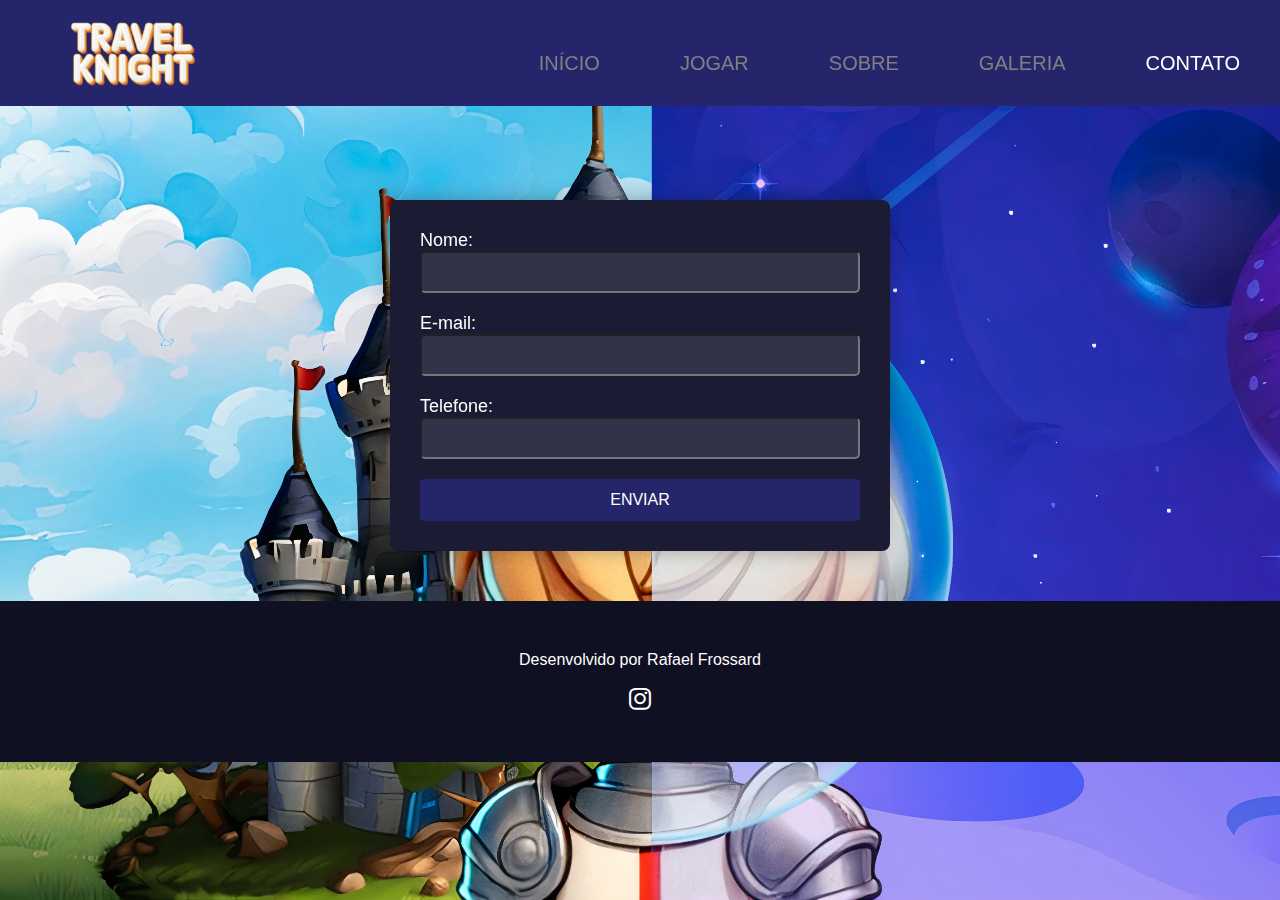
==== contato.html @ 536124c9 "alguns ajustes" ====
<!DOCTYPE html>
<html lang="pt-br">
  <head>
    <meta charset="UTF-8" />
    <meta name="viewport" content="width=device-width, initial-scale=1.0" />
    <title>Travel Knight - Contato</title>
    <link rel="icon" href="imagens/icon.PNG" />
    <link rel="stylesheet" href="css/style.css" />
    <link rel="stylesheet" href="css/all.min.css" />
    <link rel="stylesheet" href="css/all.css" />
    <link
      rel="stylesheet"
      href="https://cdnjs.cloudflare.com/ajax/libs/font-awesome/6.5.0/css/all.min.css"
    />
    <link href="https://unpkg.com/aos@2.3.1/dist/aos.css" rel="stylesheet" />
  </head>
  <body>
    <header>
      <img
        src="imagens/logo.png"
        alt="logo"
        class="logo"
        data-aos="zoom-in"
        data-aos-duration="1000"
      />
      <a href="javascript:mostrarmenu()" title="Menu" class="botao-nav">
        <i class="fa-solid fa-bars"></i>
      </a>
      <nav data-aos="fade-right" data-aos-duration="1000">
        <div class="col">
          <a href="index.html" title="home">Início</a>
        </div>
        <div class="col">
          <a href="jogar.html" title="jogar">jogar</a>
        </div>
        <div class="col">
          <a href="sobre.html" title="sobre">Sobre</a>
        </div>
        <div class="col">
          <a href="galeria.html" title="galeria">galeria</a>
        </div>
        <div class="col">
          <a href="contato.html" title="contato" style="color: white"
            >Contato</a
          >
        </div>
      </nav>
    </header>
    <main class="main-contato">
      <section class="section-contato">
        <form id="form" data-aos="fade-up" data-aos-duration="1200">
          <label>Nome:</label> <br />
          <input type="text" id="nome" /> <br />
          <label>E-mail:</label> <br />
          <input type="email" id="email" /> <br />
          <label>Telefone:</label> <br />
          <input type="text" id="telefone" /> <br />
          <button type="button" id="botao">Enviar</button>
        </form>
      </section>
    </main>
    <footer
      class="footer-contato"
      data-aos="fade-down"
      data-aos-duration="1000"
    >
      <p>Desenvolvido por Rafael Frossard</p>
      <br />
      <a href="https://www.instagram.com/rafaelpnf/" title="instagram"
        ><i class="fa-brands fa-instagram"></i
      ></a>
    </footer>
    <script src="https://code.jquery.com/jquery-3.6.0.min.js"></script>
    <script>
      function mostrarmenu() {
        $("header nav").toggle(".esconder");
      }
    </script>
    <script>
      document.getElementById("botao").onclick = function () {
        var nome = document.getElementById("nome").value;
        var email = document.getElementById("email").value;
        var telefone = document.getElementById("telefone").value;
        if (nome == "" && email == "" && telefone == "") {
          alert("Preencha todos os campos");
        } else if (email == "") {
          alert("Informe seu e-mail");
        } else {
          if (!validateEmail(email)) {
            alert("E-mail inválido");
          } else if (nome == "") {
            alert("Informe seu nome");
          } else if (telefone == "") {
            alert("Informe seu telefone");
          } else {
            alert("Formulário enviada com sucesso!");
          }
        }
      };
      const validateEmail = (email) => {
        const regex = /^[^\s]+@[^\s]+$/;
        return regex.test(email);
      };
    </script>
    <script src="https://unpkg.com/aos@2.3.1/dist/aos.js"></script>
    <script>
      AOS.init({
        once: true,
      });
    </script>
  </body>
</html>
---- css/style.css ----
* {
    padding: 0;
    margin: 0;
    box-sizing: border-box;
    color: white;
    font-family: Roboto, Arial;
}

body {
    background-image: url(../imagens/fundo.jpg);
    background-size: cover;
    background-position: center;
    background-attachment: fixed;
    width: 100%;
}

header {
    background-color: rgb(37, 37, 107);
    width: 100%;
    z-index: 10;
    position: fixed;
    .botao-nav {
        display: none;
    }
    img {
        width: 13%;
        padding: 20px;
        margin-left: 50px;
        float: left;
    }
    nav {
        display: flex; /* Comentário indica duplicação */
        flex-direction: row;
        float: right;
        text-transform: uppercase;
        padding-top: 37px;
        text-decoration: none;
        .col {
            padding: 15px;
            padding-inline: 40px;
            font-size: 20px;
            a {
                text-decoration: none;
                color: grey;
            }
            a:hover {
                color: white;
                font-size: larger;
                transition: 0.1s;
            }
        }
    }
}

main {
padding-top: 200px;
padding-bottom: 50px;
width: 80%;
margin-inline: auto;

    .inicio {
        padding: 20px;
        justify-content: center;
        background-color: rgb(27, 27, 52);
        border-radius: 10px;
        text-align: center;
        h1 {
            font-size: 40px;
        }
        p {
            font-size: 20px;
        }
        h1,p {
            padding: 20px;
        }
        img {
            width: 100%;
        }

    }
}

footer {
    background-color: rgb(16, 16, 35);
    padding: 50px;
    width: 100%;
    text-align: center;
    i {
        font-size: 25px;
    }
}

.main-jogar {
padding-top: 133px;
text-align: center;
}

.mobile-aviso {
    display: none;
}

.section-sobre {
    .texto {
        width: 70%;
        margin-inline: auto;
    }
}

.section-galeria {
    display: flex;
    flex-direction: row;
    flex-wrap: wrap;
    width: 100%;
    .col {
        width: 50%;
        img {
            width: 100%;
            padding: 10px;
        }
    }
}

form {
    max-width: 500px;
    margin: 0 auto;
    padding: 30px;
    background-color: rgb(27, 27, 52);
    border-radius: 8px;
    box-shadow: 0 0 20px rgba(0, 0, 0, 0.3);
    color: white;
    label {
        margin: 15px 0 5px;
        font-size: 18px;
        color: white;
    }
    input {
        width: 100%;
        padding: 10px;
        margin-bottom: 20px;
        border-radius: 5px;
        background-color: rgba(255, 255, 255, 0.1);
        color: white;
        font-size: 16px;
    }
    button {
        background-color: rgb(37, 37, 107);
        color: white;
        padding: 12px 30px;
        border: none;
        border-radius: 4px;
        cursor: pointer;
        font-size: 16px;
        text-transform: uppercase;
        width: 100%;
    }
    button:hover {
        background-color: rgb(47, 47, 137);
    }
}

.esconder {
    display: none;
}
@media (max-width:480px) {
    header {
        display: flex;
        flex-direction: row;
        flex-wrap: wrap;
        margin-inline: auto;
        img {
            width: 50%;
            margin-left: 0;
        }
        .botao-nav {
            display: block;
            margin: auto;
            padding-left: 125px;
            width: 50%;
            font-size: 40px;
        }
        }
    
    header nav {
        display: none;
        flex-direction: column;
        width: 100%;
        .col {
            width: 100%;
            text-align: center;
    }
}
    footer {
        position: fixed;
        bottom: 0;
    }
    iframe {
        display: none;
    }
    main {
        width: 80%;
        margin-bottom: 150px;
    }
    .mobile-aviso {
        display: block;
        width: 80%;
        margin-inline: auto;
        text-align: center;
        background-color: rgb(27, 27, 52);
        padding: 20px;
        border-radius: 10px;
        margin-bottom: 150px;
        h2,p {
        margin-inline: auto;
        text-align: center;
        }
        h2 {
            font-size: 40px;
        }
        p {
            font-size: 20px;
        }
    }
    .main-jogar {
        width: 100%;
        padding-top: 200px;
    }
    .main-sobre {
        width: 80%;
        margin-bottom: 150px;
        .section-sobre {
            padding: 0;
            padding-block: 20px;
        h2 {
           font-size: 40px;
        }
        p {
            font-size: 20px;
            padding: 0;
        }
    }
}
.section-galeria {
    flex-direction: column;
    .col{
        margin: 0;
        padding: 0;
        width: 100%;
    img {
        width: 100%;
        margin: 0;
        padding: 0;
    }
}
.main-galeria {
    margin-top: 0;
    padding-top: 150px;
}
.main-contato {
    padding-top: 150px;
}
}
}
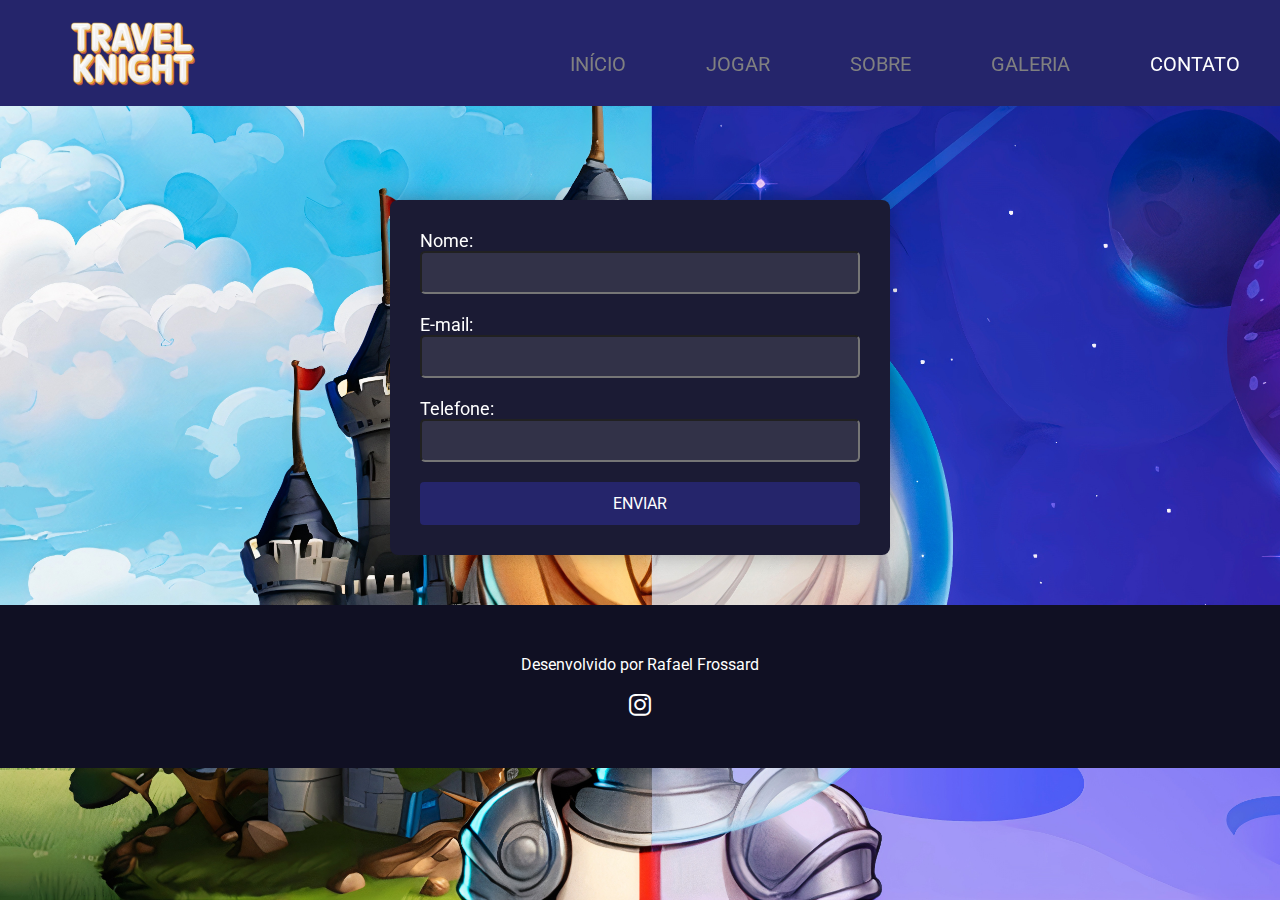
==== commit 81dbcf0b: "ajustes de links" ====
--- a/contato.html
+++ b/contato.html
@@ -12,6 +12,9 @@
       rel="stylesheet"
       href="https://cdnjs.cloudflare.com/ajax/libs/font-awesome/6.5.0/css/all.min.css"
     />
+    <link rel="preconnect" href="https://fonts.googleapis.com">
+<link rel="preconnect" href="https://fonts.gstatic.com" crossorigin>
+<link href="https://fonts.googleapis.com/css2?family=Roboto:ital,wght@0,100..900;1,100..900&display=swap" rel="stylesheet">
     <link href="https://unpkg.com/aos@2.3.1/dist/aos.css" rel="stylesheet" />
   </head>
   <body>
--- a/css/style.css
+++ b/css/style.css
@@ -14,35 +14,42 @@
     width: 100%;
 }
 
+/*header*/
 header {
     background-color: rgb(37, 37, 107);
     width: 100%;
     z-index: 10;
     position: fixed;
+
     .botao-nav {
         display: none;
     }
+
     img {
         width: 13%;
         padding: 20px;
         margin-left: 50px;
         float: left;
     }
+
     nav {
-        display: flex; /* Comentário indica duplicação */
+        display: flex;
         flex-direction: row;
         float: right;
         text-transform: uppercase;
         padding-top: 37px;
         text-decoration: none;
+
         .col {
             padding: 15px;
             padding-inline: 40px;
             font-size: 20px;
+
             a {
                 text-decoration: none;
                 color: grey;
             }
+
             a:hover {
                 color: white;
                 font-size: larger;
@@ -52,11 +59,12 @@
     }
 }
 
+/*main*/
 main {
-padding-top: 200px;
-padding-bottom: 50px;
-width: 80%;
-margin-inline: auto;
+    padding-top: 200px;
+    padding-bottom: 50px;
+    width: 80%;
+    margin-inline: auto;
 
     .inicio {
         padding: 20px;
@@ -64,15 +72,20 @@
         background-color: rgb(27, 27, 52);
         border-radius: 10px;
         text-align: center;
+
         h1 {
             font-size: 40px;
         }
+
         p {
             font-size: 20px;
         }
-        h1,p {
+
+        h1,
+        p {
             padding: 20px;
         }
+
         img {
             width: 100%;
         }
@@ -80,19 +93,9 @@
     }
 }
 
-footer {
-    background-color: rgb(16, 16, 35);
-    padding: 50px;
-    width: 100%;
+.main-jogar {
+    padding-top: 133px;
     text-align: center;
-    i {
-        font-size: 25px;
-    }
-}
-
-.main-jogar {
-padding-top: 133px;
-text-align: center;
 }
 
 .mobile-aviso {
@@ -111,8 +114,10 @@
     flex-direction: row;
     flex-wrap: wrap;
     width: 100%;
+
     .col {
         width: 50%;
+
         img {
             width: 100%;
             padding: 10px;
@@ -128,11 +133,13 @@
     border-radius: 8px;
     box-shadow: 0 0 20px rgba(0, 0, 0, 0.3);
     color: white;
+
     label {
         margin: 15px 0 5px;
         font-size: 18px;
         color: white;
     }
+
     input {
         width: 100%;
         padding: 10px;
@@ -142,6 +149,7 @@
         color: white;
         font-size: 16px;
     }
+
     button {
         background-color: rgb(37, 37, 107);
         color: white;
@@ -153,6 +161,7 @@
         text-transform: uppercase;
         width: 100%;
     }
+
     button:hover {
         background-color: rgb(47, 47, 137);
     }
@@ -161,16 +170,33 @@
 .esconder {
     display: none;
 }
+
+/*footer*/
+footer {
+    background-color: rgb(16, 16, 35);
+    padding: 50px;
+    width: 100%;
+    text-align: center;
+
+    i {
+        font-size: 25px;
+    }
+}
+
 @media (max-width:480px) {
+
+    /*header*/
     header {
         display: flex;
         flex-direction: row;
         flex-wrap: wrap;
         margin-inline: auto;
+
         img {
             width: 50%;
             margin-left: 0;
         }
+
         .botao-nav {
             display: block;
             margin: auto;
@@ -178,28 +204,37 @@
             width: 50%;
             font-size: 40px;
         }
-        }
-    
+    }
+
     header nav {
         display: none;
         flex-direction: column;
         width: 100%;
+
         .col {
             width: 100%;
             text-align: center;
-    }
-}
-    footer {
-        position: fixed;
-        bottom: 0;
-    }
-    iframe {
-        display: none;
-    }
+        }
+    }
+
+    /*main*/
+
     main {
         width: 80%;
         margin-bottom: 150px;
     }
+
+
+    .main-jogar {
+        width: 100%;
+        padding-top: 200px;
+    }
+
+    iframe {
+        display: none;
+    }
+
+
     .mobile-aviso {
         display: block;
         width: 80%;
@@ -209,54 +244,70 @@
         padding: 20px;
         border-radius: 10px;
         margin-bottom: 150px;
-        h2,p {
-        margin-inline: auto;
-        text-align: center;
-        }
+
+        h2,
+        p {
+            margin-inline: auto;
+            text-align: center;
+        }
+
         h2 {
             font-size: 40px;
         }
+
         p {
             font-size: 20px;
         }
     }
-    .main-jogar {
-        width: 100%;
-        padding-top: 200px;
-    }
+
     .main-sobre {
         width: 80%;
         margin-bottom: 150px;
+
         .section-sobre {
             padding: 0;
             padding-block: 20px;
-        h2 {
-           font-size: 40px;
-        }
-        p {
-            font-size: 20px;
+
+            h2 {
+                font-size: 40px;
+            }
+
+            p {
+                font-size: 20px;
+                padding: 0;
+            }
+        }
+    }
+
+    .main-galeria {
+        margin-top: 0;
+        padding-top: 150px;
+    }
+
+    .section-galeria {
+        flex-direction: column;
+
+        .col {
+            margin: 0;
             padding: 0;
-        }
-    }
-}
-.section-galeria {
-    flex-direction: column;
-    .col{
-        margin: 0;
-        padding: 0;
-        width: 100%;
-    img {
-        width: 100%;
-        margin: 0;
-        padding: 0;
-    }
-}
-.main-galeria {
-    margin-top: 0;
-    padding-top: 150px;
-}
-.main-contato {
-    padding-top: 150px;
-}
-}
+            width: 100%;
+
+            img {
+                width: 100%;
+                margin: 0;
+                padding: 0;
+            }
+        }
+    }
+
+
+    .main-contato {
+        padding-top: 150px;
+    }
+
+    /*footer*/
+    footer {
+        position: fixed;
+        bottom: 0;
+    }
 }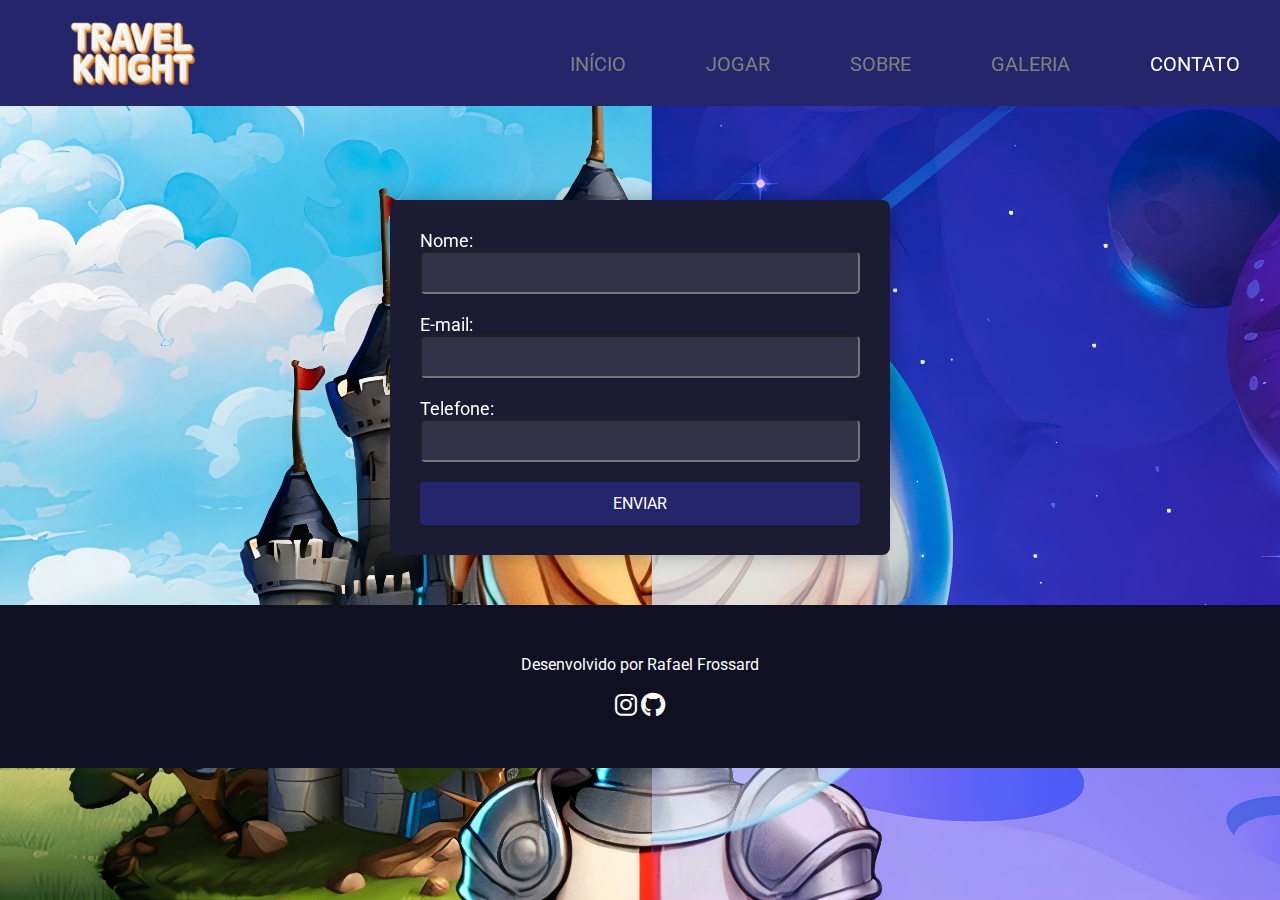
==== commit 120ced37: "link do git no footer" ====
--- a/contato.html
+++ b/contato.html
@@ -72,11 +72,15 @@
       <a href="https://www.instagram.com/rafaelpnf/" title="instagram"
         ><i class="fa-brands fa-instagram"></i
       ></a>
+      <a href="https://github.com/Raf0627" title="github"><i class="fa-brands fa-github"></i></a>
     </footer>
     <script src="https://code.jquery.com/jquery-3.6.0.min.js"></script>
+    <script src="js/vanilla-masker.js"></script>
+    <script src="js/jquery.min.js"></script>
+    <script src="js/parsley.min.js"></script>
     <script>
       function mostrarmenu() {
-        $("header nav").toggle(".esconder");
+        $("header nav").toggle("");
       }
     </script>
     <script>
@@ -105,6 +109,9 @@
         return regex.test(email);
       };
     </script>
+    <script>
+      VMasker(telefone).maskPattern("(99) 99999 9999");
+    </script>
     <script src="https://unpkg.com/aos@2.3.1/dist/aos.js"></script>
     <script>
       AOS.init({
--- a/css/style.css
+++ b/css/style.css
@@ -167,10 +167,6 @@
     }
 }
 
-.esconder {
-    display: none;
-}
-
 /*footer*/
 footer {
     background-color: rgb(16, 16, 35);
@@ -252,7 +248,7 @@
         }
 
         h2 {
-            font-size: 40px;
+            font-size: 30px;
         }
 
         p {
